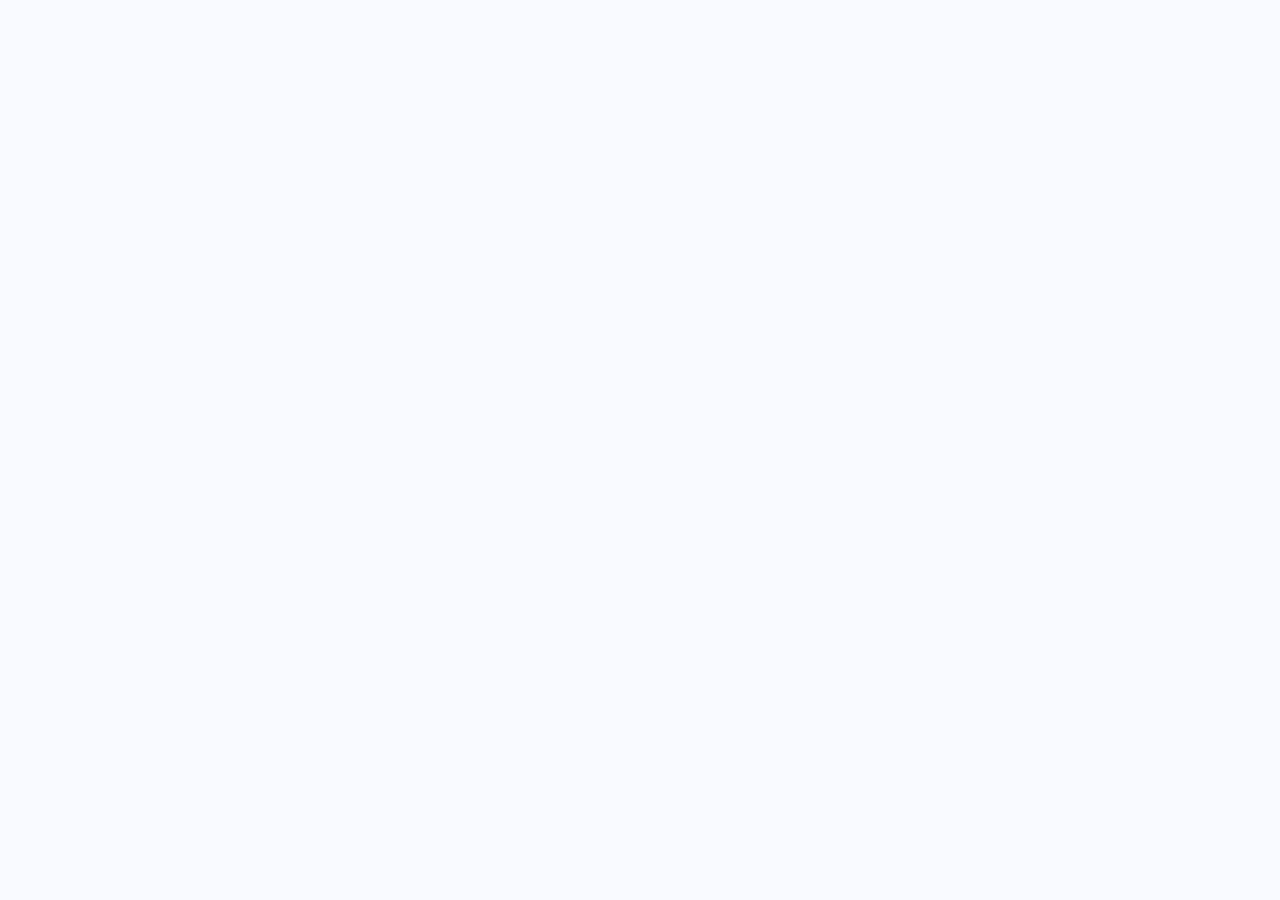
==== contacto.html @ 669f6993 "Agregar estructura inicial de la pagina de contacto" ====
<!DOCTYPE html>
<html lang="es">
<head>
  <meta charset="UTF-8">
  <meta name="viewport" content="width=device-width, initial-scale=1.0">
  <title>Mi Empresa — Contacto</title>
  <link rel="stylesheet" href="styles.css">
</head>
<body>
---- styles.css ----
/* ── VARIABLES GLOBALES ── */
:root {
  --color-principal: #1A56DB;
  --color-oscuro:    #0F1F3D;
  --color-texto:     #1E293B;
  --color-gris:      #64748B;
  --color-fondo:     #F8FAFF;
  --color-blanco:    #FFFFFF;
  --fuente:          'Segoe UI', Tahoma, sans-serif;
}
 
/* ── RESET BÁSICO ── */
* { margin: 0; padding: 0; box-sizing: border-box; }
body { font-family: var(--fuente); background: var(--color-fondo);
       color: var(--color-texto); }
 
/* ── NAVEGACIÓN ── */
nav { background: var(--color-oscuro); display: flex;
      align-items: center; justify-content: space-between;
      padding: 0 48px; height: 60px; }
.logo { font-size: 20px; font-weight: 700; color: white; }
nav ul { list-style: none; display: flex; gap: 28px; }
nav a  { color: #94a3b8; text-decoration: none; font-size: 14px; }
nav a:hover, nav a.activo { color: white; }
 
/* ── HERO ── */
.hero { background: linear-gradient(135deg, #0F1F3D, #1A56DB);
        padding: 80px 48px; text-align: center; color: white; }
.hero h1 { font-size: 48px; font-weight: 800; margin-bottom: 16px; }
.hero p  { font-size: 18px; color: #94a3b8; margin-bottom: 32px; }
 
/* ── BOTÓN ── */
.btn { display: inline-block; background: var(--color-principal);
       color: white; padding: 12px 28px; border-radius: 8px;
       text-decoration: none; font-weight: 600; }
.btn:hover { background: #1d4ed8; }
 
/* ── SECCIONES ── */
section { padding: 64px 48px; }
section h2 { font-size: 32px; font-weight: 700;
             color: var(--color-oscuro); margin-bottom: 12px; }
section p  { color: var(--color-gris); margin-bottom: 32px; }
 
/* ── TARJETAS ── */
.tarjetas-equipo, .tarjetas-servicios {
  display: grid; grid-template-columns: repeat(auto-fit, minmax(220px, 1fr));
  gap: 24px; }
.tarjeta, .tarjeta-servicio {
  background: white; border-radius: 12px; padding: 24px;
  border: 1px solid #e2e8f0; }
.tarjeta h3, .tarjeta-servicio h3 {
  font-size: 18px; color: var(--color-oscuro); margin-bottom: 8px; }
 
/* ── FORMULARIO ── */
.formulario { max-width: 560px; }
.formulario div { margin-bottom: 16px; }
.formulario label { display: block; font-weight: 600;
                    font-size: 14px; margin-bottom: 6px; }
.formulario input, .formulario textarea {
  width: 100%; padding: 10px 14px;
  border: 1.5px solid #e2e8f0; border-radius: 8px;
  font-family: var(--fuente); font-size: 14px; }
.formulario button { background: var(--color-principal);
  color: white; border: none; padding: 12px 28px;
  border-radius: 8px; font-weight: 600; cursor: pointer; }
 
/* ── FOOTER ── */
footer { background: var(--color-oscuro); color: #64748b;
         text-align: center; padding: 24px; font-size: 13px; }
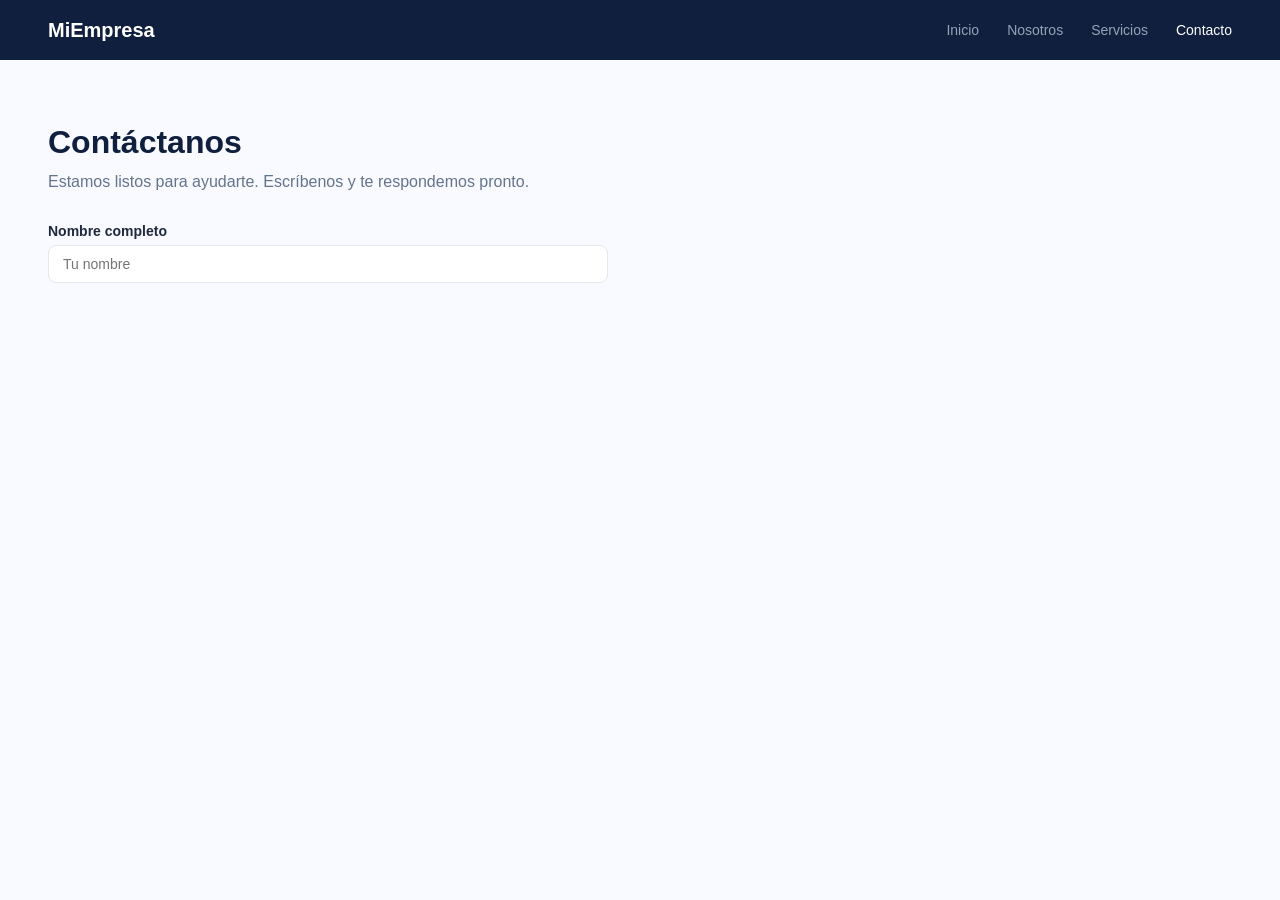
==== commit 90cbdea3: "Agrega formulario con campos de nombre, email, asunto y mensaje" ====
--- a/contacto.html
+++ b/contacto.html
@@ -6,4 +6,25 @@
   <title>Mi Empresa — Contacto</title>
   <link rel="stylesheet" href="styles.css">
 </head>
-<body>+<body>
+    <nav>
+    <div class="logo">MiEmpresa</div>
+    <ul>
+      <li><a href="index.html">Inicio</a></li>
+      <li><a href="nosotros.html">Nosotros</a></li>
+      <li><a href="servicios.html">Servicios</a></li>
+      <li><a href="contacto.html" class="activo">Contacto</a></li>
+    </ul>
+  </nav>
+ 
+  <section class="contacto">
+    <h2>Contáctanos</h2>
+    <p>Estamos listos para ayudarte. Escríbenos y te respondemos pronto.</p>
+ 
+    <form class="formulario">
+      <div>
+        <label for="nombre">Nombre completo</label>
+        <input type="text" id="nombre" placeholder="Tu nombre" required>
+      </div>
+    </body>
+</html>
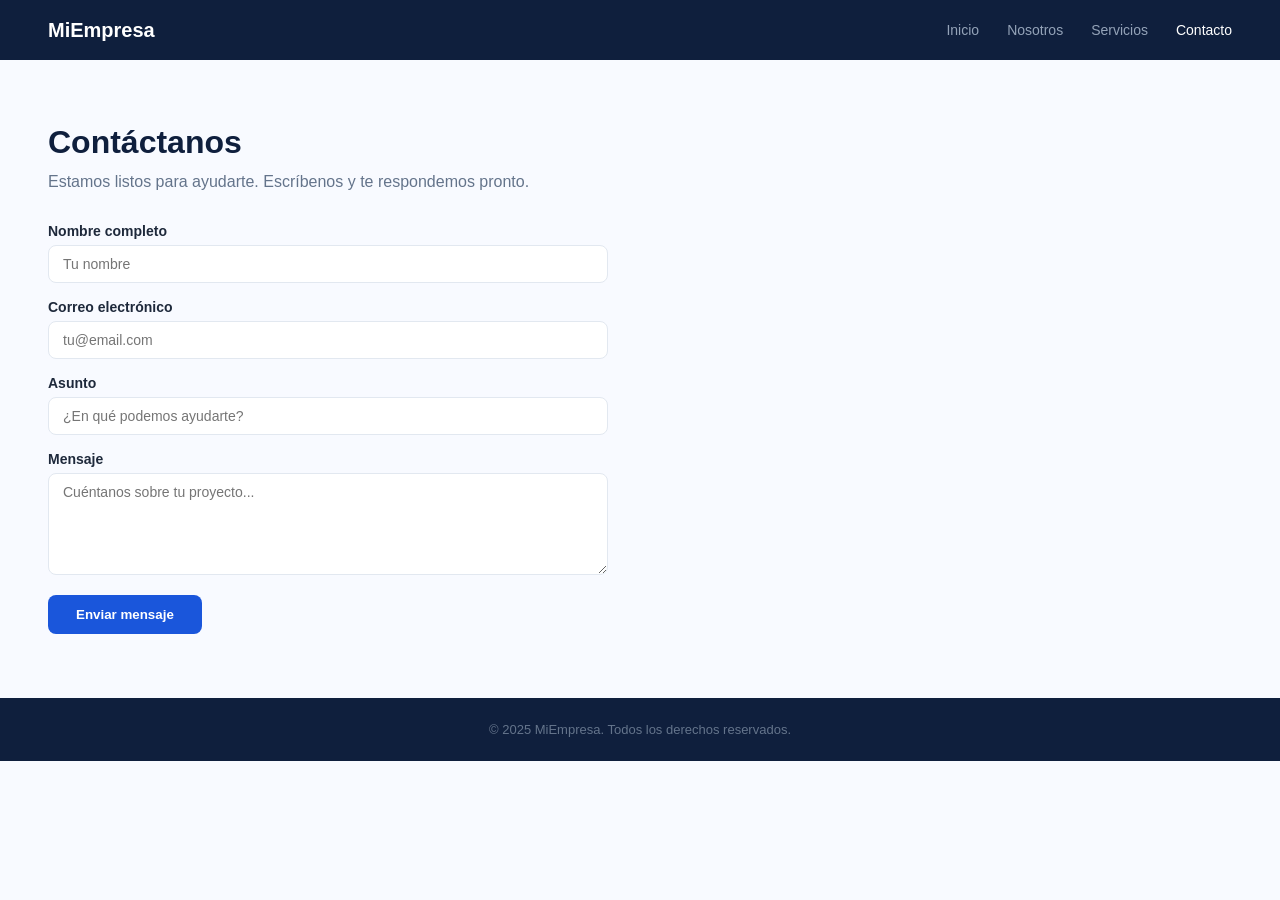
==== commit 4d14b385: "Agrega validación required a los campos obligatorios del formulario" ====
--- a/contacto.html
+++ b/contacto.html
@@ -26,5 +26,26 @@
         <label for="nombre">Nombre completo</label>
         <input type="text" id="nombre" placeholder="Tu nombre" required>
       </div>
-    </body>
+<div>
+        <label for="email">Correo electrónico</label>
+        <input type="email" id="email" placeholder="tu@email.com" required>
+      </div>
+      <div>
+        <label for="asunto">Asunto</label>
+        <input type="text" id="asunto" placeholder="¿En qué podemos ayudarte?">
+      </div>
+      <div>
+        <label for="mensaje">Mensaje</label>
+        <textarea id="mensaje" rows="5"
+                  placeholder="Cuéntanos sobre tu proyecto..."></textarea>
+      </div>
+      <button type="submit">Enviar mensaje</button>
+    </form>
+  </section>
+ 
+  <footer>
+    <p>©️ 2025 MiEmpresa. Todos los derechos reservados.</p>
+  </footer>
+ 
+</body>
 </html>
